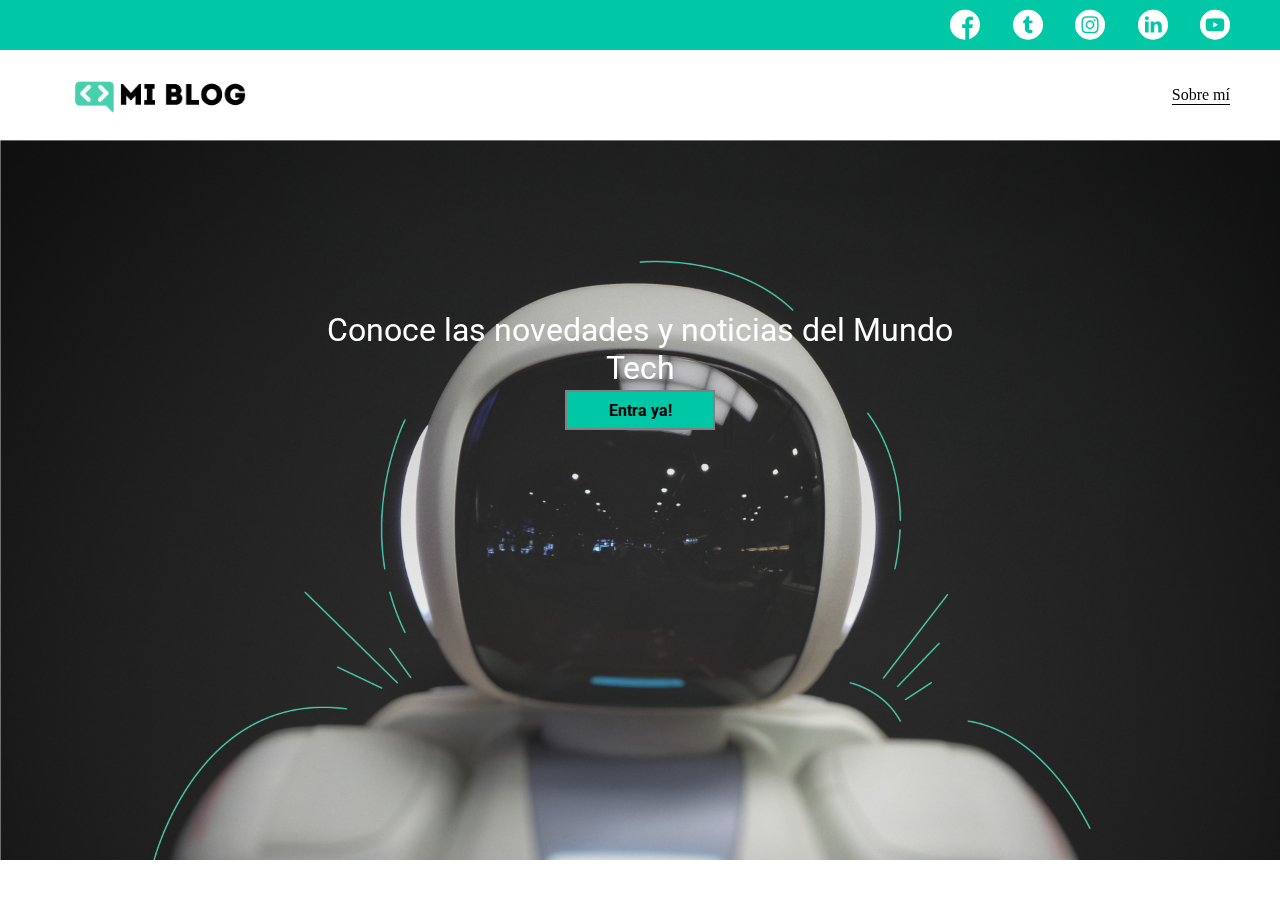
==== index.html @ daa35063 "Hasta la clase 8" ====
<!DOCTYPE html>
<html lang="en">
<head>
    <meta charset="UTF-8">
    <meta http-equiv="X-UA-Compatible" content="IE=edge">
    <meta name="viewport" content="width=device-width, initial-scale=1.0">
    <title>Mi Blog</title>
    <link rel="stylesheet" href="./css/main.css">
    <link rel="stylesheet" href="./css/font/flaticon.css">
    <link rel="preconnect" href="https://fonts.googleapis.com">
    <link rel="preconnect" href="https://fonts.gstatic.com" crossorigin>
    <link href="https://fonts.googleapis.com/css2?family=Roboto:wght@400;500;700&display=swap" rel="stylesheet">
</head>
<body>
    <header>
        <section class="header-icons-container">
            <div class="icons">
                <a href=""><span class="flaticon-001-facebook"></span></a>
                <a href=""><span class="flaticon-002-twitter"></span></a>
                <a href=""><span class="flaticon-011-instagram"></span></a>
                <a href=""><span class="flaticon-010-linkedin"></span></a>
                <a href=""><span class="flaticon-008-youtube"></span></a>
            </div>
        </section>
        <!-- Barra de navegación -->
        <nav>
            <section class="nav-logo-container">
                <a href="/"><img src="assets/img/Logo-negro.png" alt="Logo de mi blog"></a>
            </section>
            <section class="profile-link">
                <a href="perfil.html">Sobre mí</a>
            </section>
        </nav>
    </header>
    <div class="body-principal">
        <div class="body-principal-imagen">
            <a href="/"><img src="assets/img/Cover.png" alt="Fondo de mi blog"></a>
        </div>
        <div class="body-principal-text">
            <h1>Conoce las novedades y noticias del Mundo Tech</h1>
            <button class="body-principal-text-boton">Entra ya!</button>
        </div>


    </div>
</body>
</html>
---- css/main.css ----
/*
Esta es la organización de los estilos 
estos se relacionan a los siguientes temas
1. Posicionamiento
2. Modelo de caja (Box model)
3. Tipografía
4. Visuales
5. Otros
*/

/* * {
    box-sizing: border-box;
    margin: 0;
    padding: 0;
}

html {
    font-size: 62.5%;
    font-family: 'DM Sans', sans-serif;;
} */

body {
    margin: 0;
    padding: 0;
    /* para que la página no haga scroll */
    position: fixed;
    top: 0;
    bottom: 0;
    left: 0;
    right: 0;
}

a {
    text-decoration: none;
    display: inline;
    color: #000;
}

header {
    width: 100%;
    height: 140px;
    display: grid;
    grid-template-rows: 1fr 1fr;

}

header .header-icons-container {
    width: 100%;
    height: 50px;
    display: grid;
    background-color: #00c7a5;
}

header .header-icons-container .icons {
    width: 300px;
    height: auto;
    display: flex;
    justify-items: flex-end;
    align-items: center;
    justify-content: space-between;
    justify-self: end;
    margin-right: 50px;
}

/* Agregar el color blanco a los icono y esos se tratan como fuentes */
header .icons span {
    color: #fff;
}

nav {
    display: grid;
    grid-template-columns: 1fr 1fr;
    height: 90px;
}

nav .nav-logo-container {
    margin-left: 50px;

}

nav .nav-logo-container img {
    width: 220px;
    margin-top: 10px;
}

nav .profile-link {
    display: flex;
    align-items: center;
    justify-content: flex-end;
    margin-right: 50px;
}

nav .profile-link a {
    color: black;
    border-bottom: 1px solid black;
}

.body-principal{
    position: relative;
}

div .body-principal-text {
    position: relative;
    text-align: center;
    color: white;
}

div .body-principal-imagen img{
    position: absolute;
    width: 100%;
}

div .body-principal-text h1 {
    position: absolute;
    font-family: 'Roboto', sans-serif;
    /* font-size: 2.5rem; */
    font-weight: 400;
    top: 150px;
    left: 50%;
    transform: translate( -50%);

}

.body-principal-text .body-principal-text-boton {
    position: absolute;
    top: 250px;
    left: 50%;
    font-family: 'Roboto', sans-serif;
    font-weight: 700;
    font-size: 1rem;
    width: 150px;
    height: 40px;
    background-color: #00c7a5;
    border: 2px solid gray;
    transform: translate( -50%);
}
---- css/font/flaticon.css ----
/*
  	Flaticon icon font: Flaticon
  	Creation date: 20/12/2018 09:27
  	*/

@font-face {
  font-family: "Flaticon";
  src: url("./Flaticon.eot");
  src: url("./Flaticon.eot?#iefix") format("embedded-opentype"),
       url("./Flaticon.woff") format("woff"),
       url("./Flaticon.ttf") format("truetype"),
       url("./Flaticon.svg#Flaticon") format("svg");
  font-weight: normal;
  font-style: normal;
}

@media screen and (-webkit-min-device-pixel-ratio:0) {
  @font-face {
    font-family: "Flaticon";
    src: url("./Flaticon.svg#Flaticon") format("svg");
  }
}

[class^="flaticon-"]:before, [class*=" flaticon-"]:before,
[class^="flaticon-"]:after, [class*=" flaticon-"]:after {   
  font-family: Flaticon;
        font-size: 30px;
font-style: normal;
margin-left: 20px;
}

.flaticon-001-facebook:before { content: "\f100"; }
.flaticon-002-twitter:before { content: "\f101"; }
.flaticon-003-whatsapp:before { content: "\f102"; }
.flaticon-004-groupme:before { content: "\f103"; }
.flaticon-005-kik:before { content: "\f104"; }
.flaticon-006-skype:before { content: "\f105"; }
.flaticon-007-periscope:before { content: "\f106"; }
.flaticon-008-youtube:before { content: "\f107"; }
.flaticon-009-itunes:before { content: "\f108"; }
.flaticon-010-linkedin:before { content: "\f109"; }
.flaticon-011-instagram:before { content: "\f10a"; }
.flaticon-012-messenger:before { content: "\f10b"; }
.flaticon-013-twitter-1:before { content: "\f10c"; }
.flaticon-014-snapchat:before { content: "\f10d"; }
.flaticon-015-reddit:before { content: "\f10e"; }
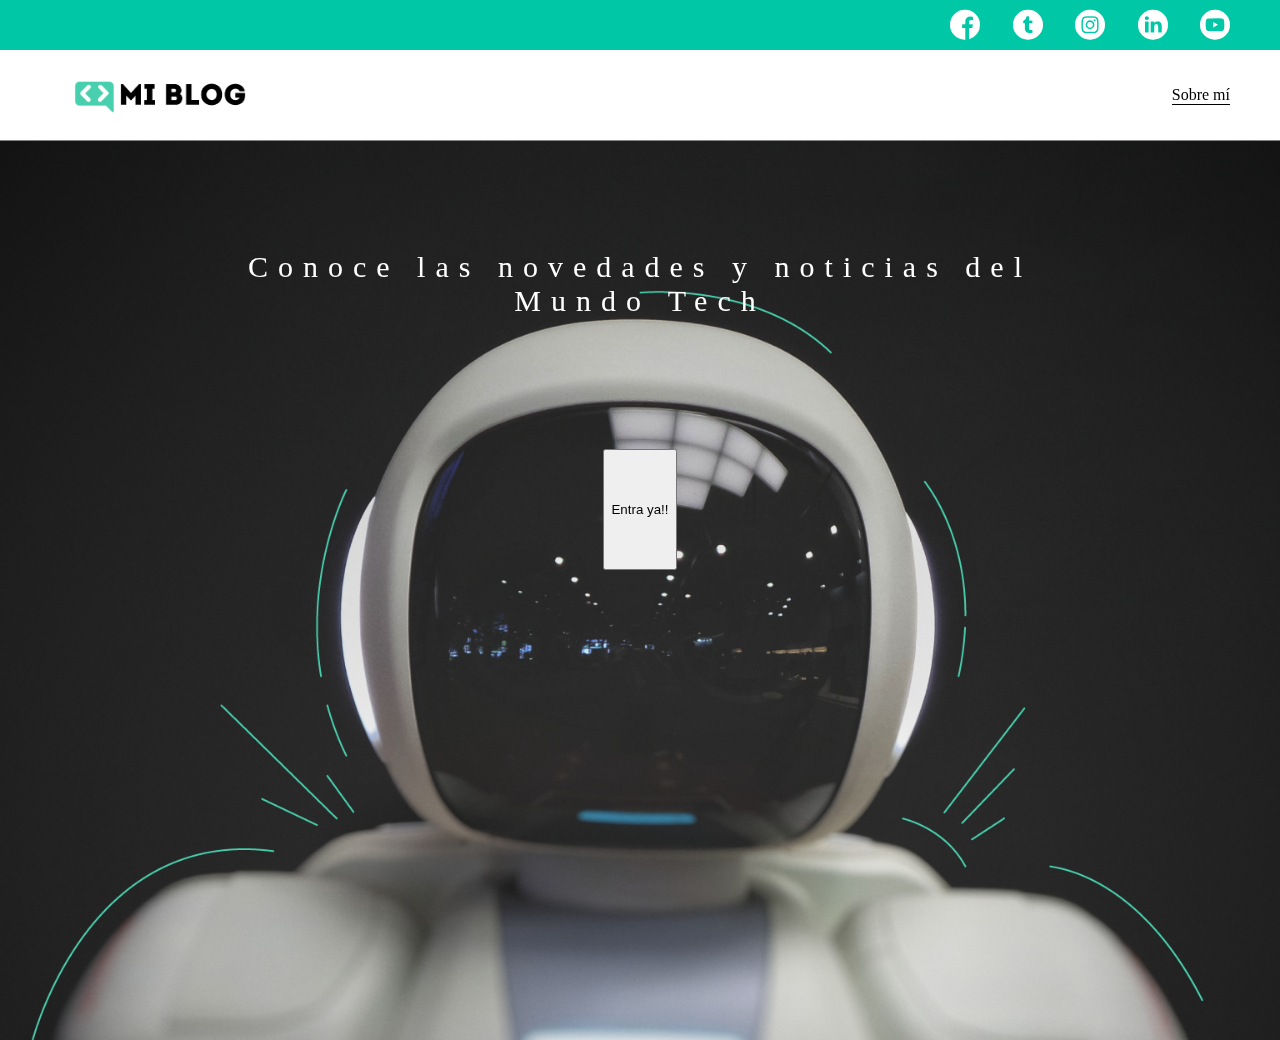
==== commit 1a0d0839: "se agrega la imagen de background" ====
--- a/index.html
+++ b/index.html
@@ -33,15 +33,14 @@
             </section>
         </nav>
     </header>
-    <div class="body-principal">
-        <div class="body-principal-imagen">
-            <a href="/"><img src="assets/img/Cover.png" alt="Fondo de mi blog"></a>
-        </div>
-        <div class="body-principal-text">
-            <h1>Conoce las novedades y noticias del Mundo Tech</h1>
-            <button class="body-principal-text-boton">Entra ya!</button>
-        </div>
-
+    <main class="home-main">
+        <section>
+            <p class="home-main-text">Conoce las novedades y noticias del Mundo Tech</p>
+            <button class="home-main-button">
+                <a href="blogs.html"> Entra ya!!</a>
+            </button>
+        </section>
+    </main>
 
     </div>
 </body>
--- a/css/main.css
+++ b/css/main.css
@@ -95,43 +95,31 @@
     border-bottom: 1px solid black;
 }
 
-.body-principal{
-    position: relative;
+/* llamar la clase de main */
+.home-main {
+    display: grid;
+    grid-template-columns: 1fr 4fr 1fr;
+    height: 100%;
+    background-image: url('../assets/img/Cover.png');
+    background-position: center;
+    background-repeat: no-repeat;
+    background-size: cover;
 }
 
-div .body-principal-text {
-    position: relative;
-    text-align: center;
-    color: white;
+/* Con esto se justifica el texto y el boton */
+.home-main section {
+    display: grid;
+    grid-column: 2;
+    justify-items: center;
+    height: 350px;
+    margin-top: 80px;
 }
 
-div .body-principal-imagen img{
-    position: absolute;
-    width: 100%;
+.home-main-text  {
+    font-size: 30px;
+    font-weight: 700px;
+    letter-spacing: 10px;
+    color: white;
+    text-align: center;
 }
 
-div .body-principal-text h1 {
-    position: absolute;
-    font-family: 'Roboto', sans-serif;
-    /* font-size: 2.5rem; */
-    font-weight: 400;
-    top: 150px;
-    left: 50%;
-    transform: translate( -50%);
-
-}
-
-.body-principal-text .body-principal-text-boton {
-    position: absolute;
-    top: 250px;
-    left: 50%;
-    font-family: 'Roboto', sans-serif;
-    font-weight: 700;
-    font-size: 1rem;
-    width: 150px;
-    height: 40px;
-    background-color: #00c7a5;
-    border: 2px solid gray;
-    transform: translate( -50%);
-} 
-
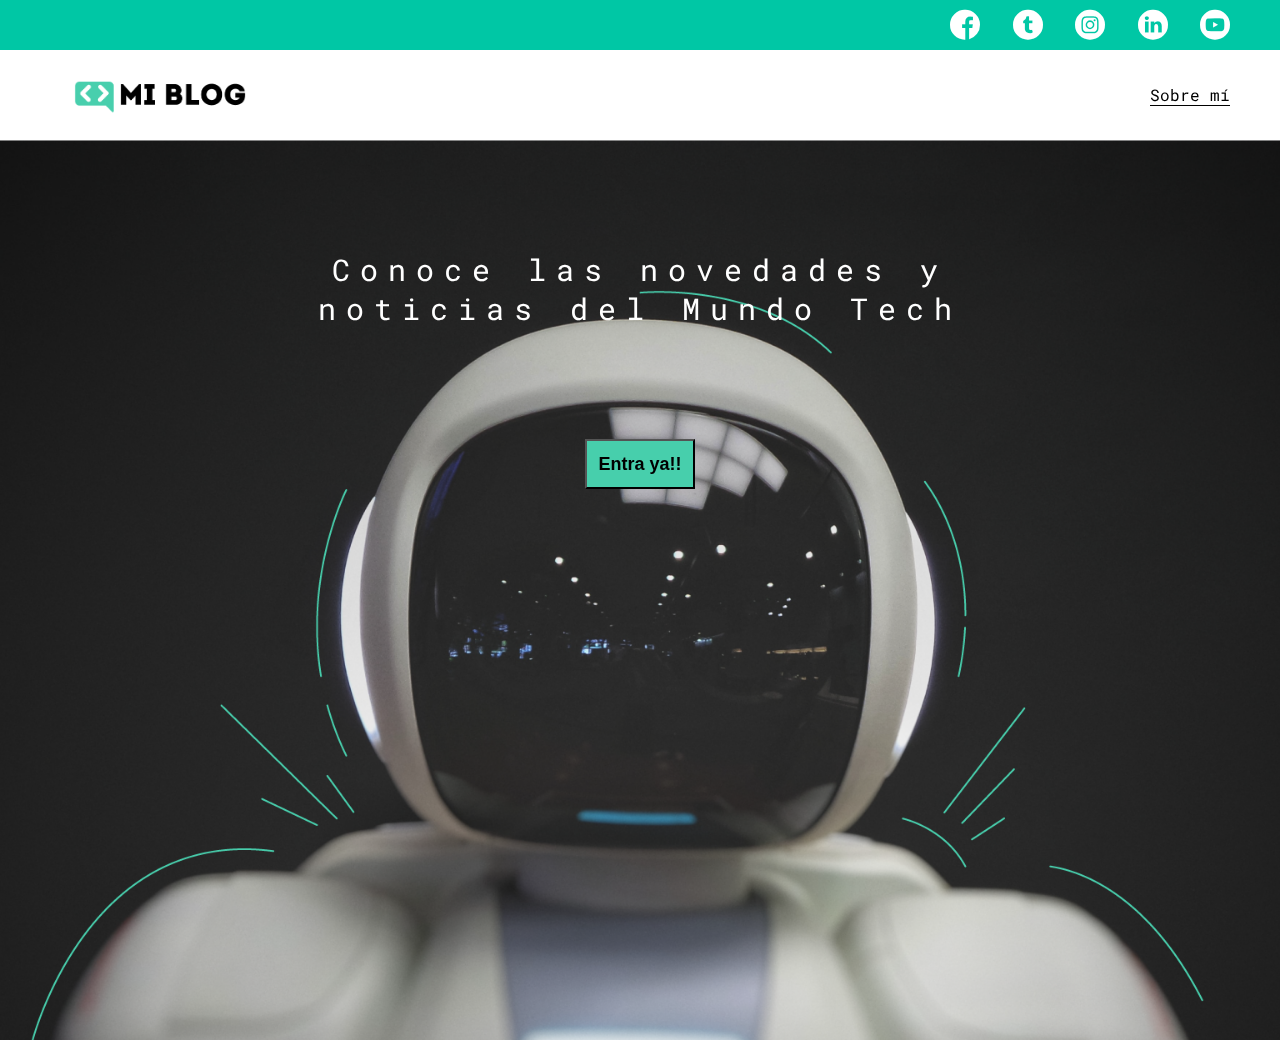
==== commit 1e5dddda: "Organiza la fuente y el boton" ====
--- a/index.html
+++ b/index.html
@@ -8,9 +8,6 @@
     <title>Mi Blog</title>
     <link rel="stylesheet" href="./css/main.css">
     <link rel="stylesheet" href="./css/font/flaticon.css">
-    <link rel="preconnect" href="https://fonts.googleapis.com">
-    <link rel="preconnect" href="https://fonts.gstatic.com" crossorigin>
-    <link href="https://fonts.googleapis.com/css2?family=Roboto:wght@400;500;700&display=swap" rel="stylesheet">
 </head>
 <body>
     <header>
--- a/css/main.css
+++ b/css/main.css
@@ -19,7 +19,10 @@
     font-family: 'DM Sans', sans-serif;;
 } */
 
+@import url('https://fonts.googleapis.com/css2?family=Roboto+Mono:wght@400;500;700&family=Roboto+Slab:wght@400;700&family=Roboto:wght@400;500;700;900&display=swap');
+
 body {
+    font-family: 'Roboto Mono', monospace;
     margin: 0;
     padding: 0;
     /* para que la página no haga scroll */
@@ -116,6 +119,7 @@
 }
 
 .home-main-text  {
+    font-family: 'Roboto mono', monospace;
     font-size: 30px;
     font-weight: 700px;
     letter-spacing: 10px;
@@ -123,3 +127,18 @@
     text-align: center;
 }
 
+.home-main-button {
+    /* dimension del boton */
+    width: 110px;
+    height: 50px;
+    background: #47cfac;
+    /* Acomodar el texto */
+    display: grid;
+    align-items: center;
+
+}
+
+.home-main-button a {
+    font-weight: 700;
+    font-size: 18px;
+}
